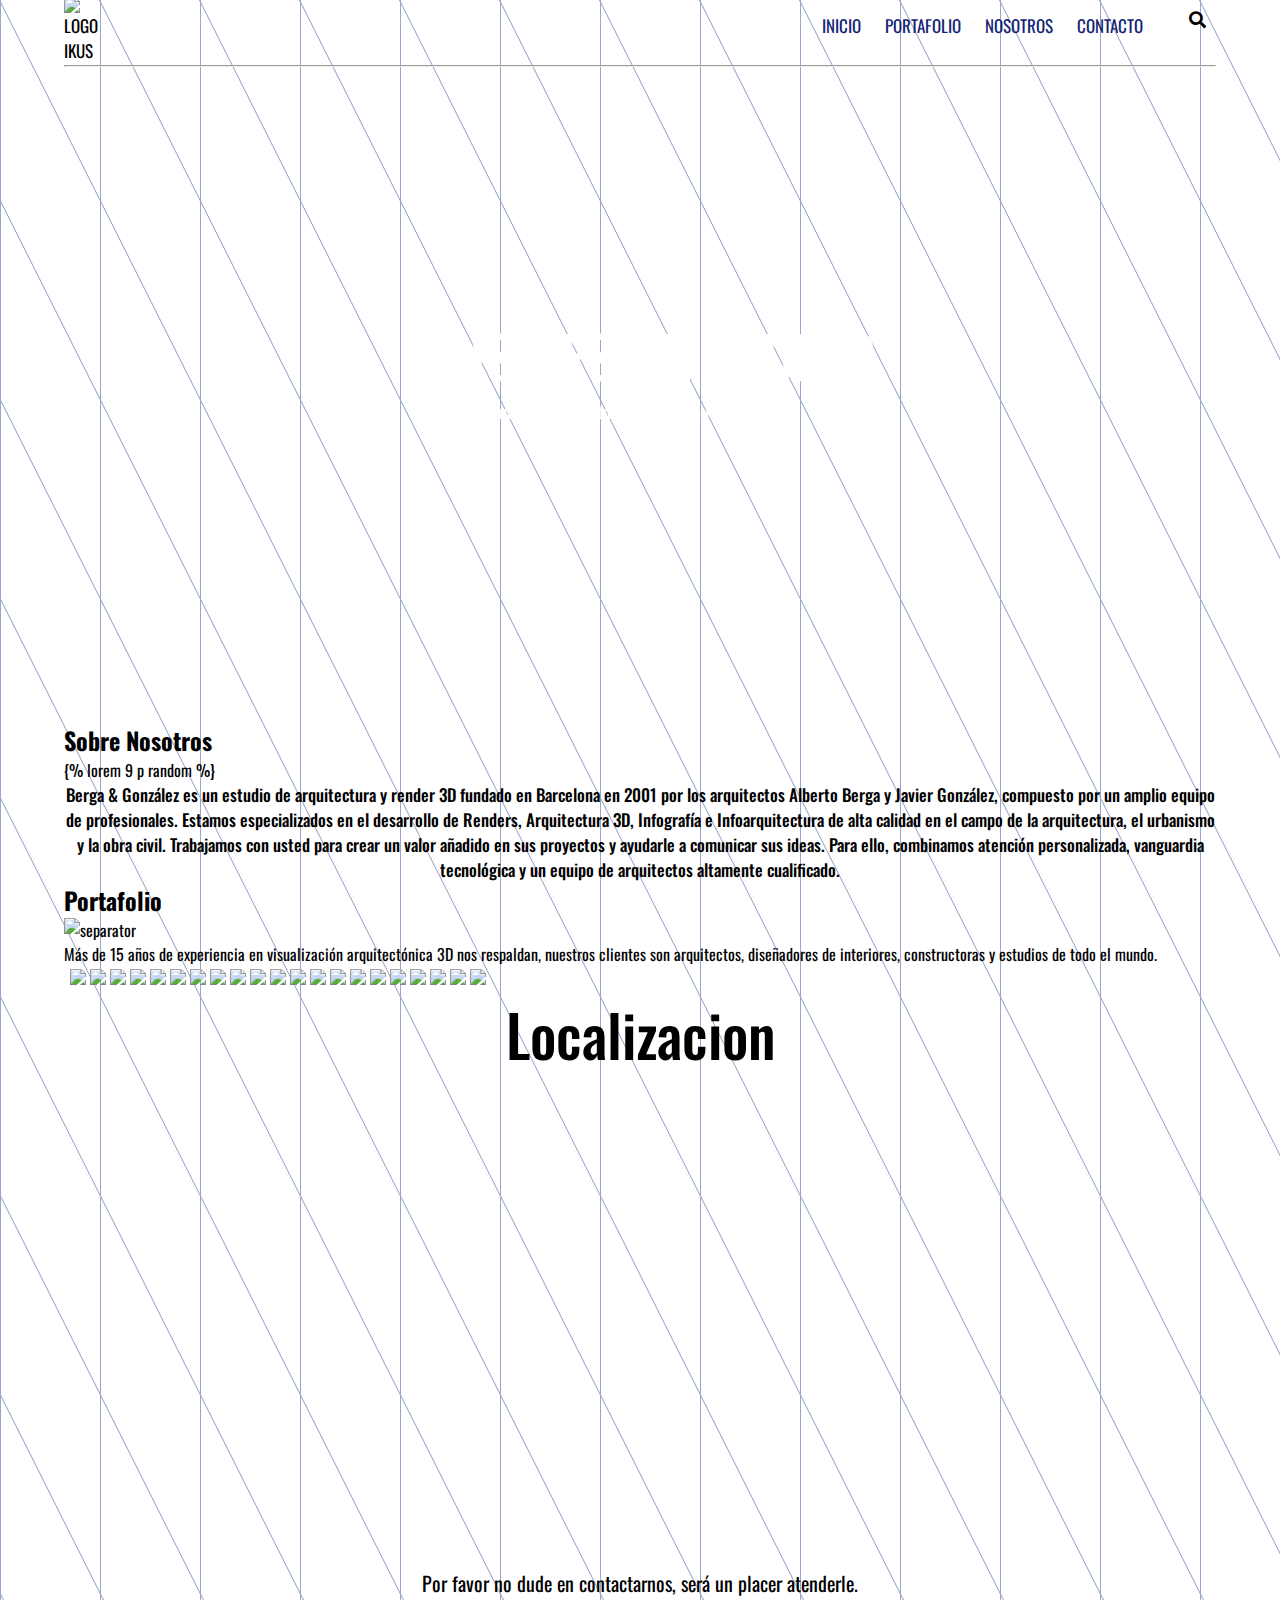
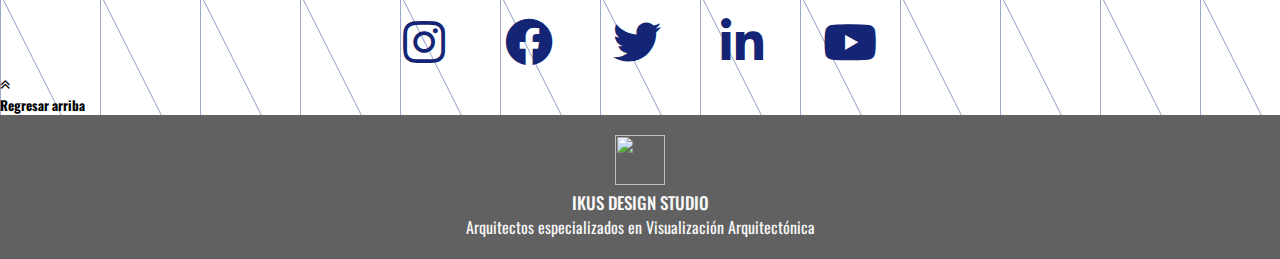
==== index.html @ 8ddf505c "Add files via upload" ====
<!DOCTYPE html>
<!--[if lt IE 7]>      <html class="no-js lt-ie9 lt-ie8 lt-ie7"> <![endif]-->
<!--[if IE 7]>         <html class="no-js lt-ie9 lt-ie8"> <![endif]-->
<!--[if IE 8]>         <html class="no-js lt-ie9"> <![endif]-->
<!--[if gt IE 8]>      <html class="no-js"> <!--<![endif]-->
<html>
    <head>
    <!-- logo pestana-->
        <link rel="shortcut icon" href="img/IKUS.png" />
        <meta charset="utf-8">
        <meta http-equiv="X-UA-Compatible" content="IE=edge">
        <title>IKUS DESIGN STUDIO</title>
        <meta name="description" content="Diseño| Presentación| Ejecución de proyectos arquitectónicos|Arquitectos especializados en Visualización Arquitectónica">
        <meta name="viewport" content="width=device-width, initial-scale=1">
        
        <!--FONT Oswald -->
        <link rel="preconnect" href="https://fonts.gstatic.com">
        <link href="https://fonts.googleapis.com/css2?family=Oswald:wght@200;300;400&display=swap" rel="stylesheet">

        <!-- FONT AWESOME  font https://cdnjs.com/-->
        <link rel="stylesheet" href="https://cdnjs.cloudflare.com/ajax/libs/font-awesome/5.15.1/css/all.min.css"> 
       	<script src="https://maps.googleapis.com/maps/api/js?v=3.exp&sensor=false&language=es" type="text/javascript"></script>
        
        <link rel="stylesheet" href="https://cdnjs.cloudflare.com/ajax/libs/font-awesome/4.7.0/css/font-awesome.min.css">


        <!--CUSTOM CSS-->
        <link rel="stylesheet" href="style.css"> <!--Llamar archivo css-->

        <!--Extra Link-->
        
        <!--Extra Link-->
  </head>

  
     <body>
      <!--Navegador-->

      <div class="container">
        <nav class="nav-main" >
            <img src="img/IKUS.png" alt="LOGO IKUS" class="nav-brand">
            <ul class="nav justify-content-right">


            
            <ul class="nav-menu">
<!--Menu-->
            <li> <a href="*">INICIO</a>     </li>
            <li> <a href="#">PORTAFOLIO</a> </li>
            <li> <a href="#">NOSOTROS</a>   </li>
            <li> <a href="#">CONTACTO</a>   </li>
  
            <!--End Menu-->
            
            <ul>
            <ul class="nav-menu-right">
                <li>
                <a href="#"> 
                <li class="fas fa-search"> </li> <!--Agregar Busqueda-->
                </a>
                </li>
            
            </ul>
           </nav>
           <hr> 
           <!--Para agregar linea-->

    <!--SHOWCASE-->
           <header class= "showcase">
                <h1> IKUS DESIGN STUDIO</h1>
                  <div class="et_pb_slide_content">
                  <h3>Render | Arquitectura 3D | Diseño | Presentación</h3>
          </header>


          <body> 
          
            <h2> Sobre Nosotros </h2>
              <p>{% lorem 9 p random %}</p>
                <h3>Berga & González  es un estudio de arquitectura y render 3D fundado en Barcelona en 2001 por los arquitectos Alberto Berga y Javier González, compuesto por un amplio equipo de profesionales. Estamos especializados en el desarrollo de Renders, Arquitectura 3D, Infografía e Infoarquitectura de alta calidad en el campo de la arquitectura, el urbanismo y la obra civil.
            Trabajamos con usted para crear un valor añadido en sus proyectos y ayudarle a comunicar sus ideas. Para ello, combinamos atención personalizada, vanguardia tecnológica y un equipo de arquitectos altamente cualificado.</h3>

      <!--GALERIA FOTOS-->

        <div class="col-md-5 col-sm-6 textOverlay text-center">
          <h2 data-scroll-reveal="enter right move 10px over 1s after 0.2s">Portafolio</h2>
          <img src="/img/separatorBlack.png" class="img-responsive center-block separator" alt="separator">
            <p data-scroll-reveal="enter right move 10px over 1s after 0.4s">
           Más de 15 años de experiencia en visualización arquitectónica 3D nos respaldan, nuestros clientes son arquitectos, diseñadores de interiores, constructoras y estudios de todo el mundo.
          </p>
       </div>
       </div>
      </div>
      
      <!--GALERIA FOTOS-->



         <!-- Photo Grid -->
          <div class="gallery"> 
        <div class="column">
          <img src="/img/render2.png" style="width:95%">
          <img src="/img/render4.png" style="width:95%">
          <img src="/img/render3.jpg" style="width:95%">
          <img src="/img/render9.png" style="width:95%">
          <img src="/img/render1.jpg" style="width:95%">
          <img src="/img/render6.jpg" style="width:95%">
          <img src="/img/render8.jpg" style="width:95%">
          <img src="/img/render11.jpg" style="width:95%">
          <img src="/img/render13.jpg" style="width:95%">
          <img src="/img/render14.jpg" style="width:95%">
          <img src="/img/render19.jpg" style="width:95%">
          <img src="/img/render20.jpg" style="width:95%">
          <img src="/img/render22.jpg" style="width:95%">
          <img src="/img/render23.jpg" style="width:95%">
          <img src="/img/render24.jpg" style="width:95%">
          <img src="/img/render25.jpg" style="width:95%">
          <img src="/img/render26.jpg" style="width:95%">
          <img src="/img/render27.jpg" style="width:95%">
          <img src="/img/render28.jpg" style="width:95%">
          <img src="/img/render29.jpg" style="width:95%">
          <img src="/img/render30.jpg" style="width:95%">
         </div>
      </div>



      <!-- // END portfolio -->
      
      
    <!--Contact-->
    
    <!--End COntact-->



  <!--Mapa-->
      <div>
      <section class="map">
        <h1>Localizacion </h1>
         <iframe src="https://www.google.com/maps/embed?pb=!1m18!1m12!1m3!1d7568.2750048560065!2d-69.92152332820694!3d18.47742982551595!2m3!1f0!2f0!3f0!3m2!1i1024!2i768!4f13.1!3m3!1m2!1s0x8eaf89cf17e1064b%3A0x4f09505d4f0f03bd!2sCentro%20Olimpico%2C%20Santo%20Domingo!5e0!3m2!1sen!2sdo!4v1607576284832!5m2!1sen!2sdo" width="1260" height="470" frameborder="0" style="border:0;" allowfullscreen="" aria-hidden="false" tabindex="0"></iframe>
      </div>
  <!--END MAPA-->


 
  <!-- Follow -->
   <section class="social">
        <p> Por favor no dude en contactarnos, será un placer atenderle.</p>
       <div class="links">
        
         <a href="https://instragram.com"> <i class="fab fa-instagram"></i> </a>
         <a href="https://facebook.com"> <i class="fab fa-facebook-f"></i> </a>
         <a href="https://twitter.com"> <i class="fab fa-twitter"></i> </a>
         <a href="https://linkdin.com"> <i class="fab fa-linkedin"></i> </a>
         <a href="https://youtube.com"> <i class="fab fa-youtube"></i> </a>   
       </div>
     </section>
    </div>

  <!-- Footer Links -->
<!--Contact-->


<!--Contact end-->
<div class="UP"  >
	<div class="backToTop">
    <i class="fa fa-angle-double-up"></i><br>
    <h5>Regresar arriba</h5>
</div>
</div>



  <!-- Footer -->
    <div>
      <footer class="footer">
        <img src="img/IKUS.png" width="50"
        height="50">

    <h3>IKUS DESIGN STUDIO</h3>
    <p>Arquitectos especializados en Visualización Arquitectónica</p>
     </footer>
    </div>
<!--footer end-->

 </body>   
</html>
---- style.css ----
*
{
    box-sizing: border-box;
    margin: 0;
    padding: 0cm;
}

  body {
    background: #e282b7; 
    color: #000000; /*COLOR SHOWCASE */
    background-color: #af15e7;

    /* BACKGROUND CUSTOM */
    background-color: #38393a;
    background-color: #242222;
    background-color: #000000;
    background-color: #000000;
    background-color: #f0f0f0;
    background-color: #cdccce;
    background-color: #000000;
    background-color: #faf7ff;
    background-color: #000000;
    background-color: #30328d;
    background-color: #ffffff;
    background-color: #000000;
    background-color: #200f69;
    background-color: #a7a7a7;
    background-color: #ffffff;
    background-image: url("data:image/svg+xml,%3Csvg xmlns='http://www.w3.org/2000/svg' width='100' height='199' viewBox='0 0 100 199'%3E%3Cg fill='%2302217e' fill-opacity='0.4'%3E%3Cpath d='M0 199V0h1v1.99L100 199h-1.12L1 4.22V199H0zM100 2h-.12l-1-2H100v2z'%3E%3C/path%3E%3C/g%3E%3C/svg%3E");

    /* END BACKGROUND CUSTOM*/

    font-size: 16px;
    font-family: 'Oswald', sans-serif;
 }



h1{
    font-weight: 500;
    text-align: center;
    padding: 1px;
    font-size: 58px;

  }


h3{
  font-weight: 500;
  text-align:center;
  padding:-10px;
  text-decoration-color:hsl(70, 100%, 40%);  
  font-size: 17px;
} 


a {
    color: #132574 ; /*Color NAVEGACION */
    text-decoration:none;
  }

ul {  
    list-style: none;
  }

.container {  /* Agregar margenes*/
    width: 90%;
    margin: auto;

  }

/* Navigation */
.nav-main {
    font-size: 17px;
    display: flex;
    justify-content: space-between;
    align-items: center;
    height: 60px;
    padding: 30px 0;
  }
  
.nav-brand {
    width: 40px;
  }
  
  /* Navbar Left */
.nav-main ul {
    display: flex;
    list-style:none;
    overflow: hidden;
  }
  
.nav-main ul li {
    float: left;
    padding: 10px;
  }
  
.nav-main ul li a {
  display:block;
  padding:20px;  
  
  padding: 2px;
  }
  
  .nav-main ul li a:hover {
    border-bottom: 2px solid rgb(0, 0, 0);
  }
  
  .nav-main ul.nav-menu {
    flex: 2;
    margin-block-end: 10px;
  }
  
  hr {
    margin: 5px 0;
  }
  
  /* Responsive Button */
  .menu-btn {
    cursor: pointer;
    position: absolute;
    top: 15px;
    right: 30px;
    z-index: 2;
    display: none;
  }

  /*SHOWCASE */
  .showcase {
    width: 100%;
    height: 600px;
    background: url('.//img/fondo1.jpg') no-repeat center center/cover;
    display:flex;
    flex-direction:column;
    align-items: center ;
    justify-content: center;
    padding-bottom: 10px;
    margin-bottom: 50px;
    color:rgb(255, 255, 255) ;
  }

  
  .gallery {
    padding-right: 0px;
    padding-left: 70px; 
    }

    .map {
    display:flex;
    flex-direction:column;
    padding-bottom: 10px;
    margin-bottom: 10px;
    align-items: center ;
  }

 .social {
  margin: 5px;
  }

  .social p {
  text-align: center;
  font-size: 20px;
  margin-bottom: 20px;
  }

  .links {
  display: flex;
  align-items: center;
  justify-content: center;
  }

  .links a {
  margin: 0 30px;
  }

  .links a i {
  font-size: 3rem;
  }

/* Links */

  .footer-links {
  background: #000000;
  color: #616161;
  font-size: 12px;
  padding: 35px 0;
  } 

  .footer-container {
  display: grid;
  grid-template-columns: repeat(4, 1fr);
  gap: 10px;
  align-items: flex-start;
  justify-content: center;
  }

  .footer-container ul {
  margin: 0 auto;
  }

  .footer-links li {
  line-height: 2.8;
  }

  .footer {
  background: #616161;
  color: #f7f7f7;
  font-size: 12px;
  padding: 20px 0;
  text-align: center;
  font-size: 1rem;  
  }

/* Mobil */
@media (max-width: 700px) {
  .menu-btn {
    display: block;
  }

  .menu-btn:hover {
    opacity: 0.5;
  }

  .nav-main ul.nav-menu {
    display: block;
    position: absolute;
    top: 0;
    left: 0;
    background: #2f3640;
    width: 50%;
    height: 100%;
    border-right: #ccc 1px solid;
    opacity: 0.9;
    padding: 30px;
    transform: translateX(-500px);
    transition: transform 0.5s ease-in-out;
  }

  .nav-main ul.nav-menu li {
    padding: 20px;
    border-bottom: #ccc solid 1px;
    font-size: 14px;
  }
  .nav-main ul.nav-menu li:last-child {
    border-bottom: 0;
  }

  .nav-main ul.nav-menu.show {
    transform: translateX(-20px);
  }

  .nav-main ul.nav-menu-right {
    margin-right: 50px;
  }

  .news-cards {
    grid-template-columns: repeat(2, 1fr);
  }

 
  .footer-links .footer-container {
    grid-template-columns: repeat(2, 1fr);
  }

.footer-links .footer-container {
  grid-template-columns: 1fr;
}

.footer-links .footer-container ul {
  text-align: center;
}
}
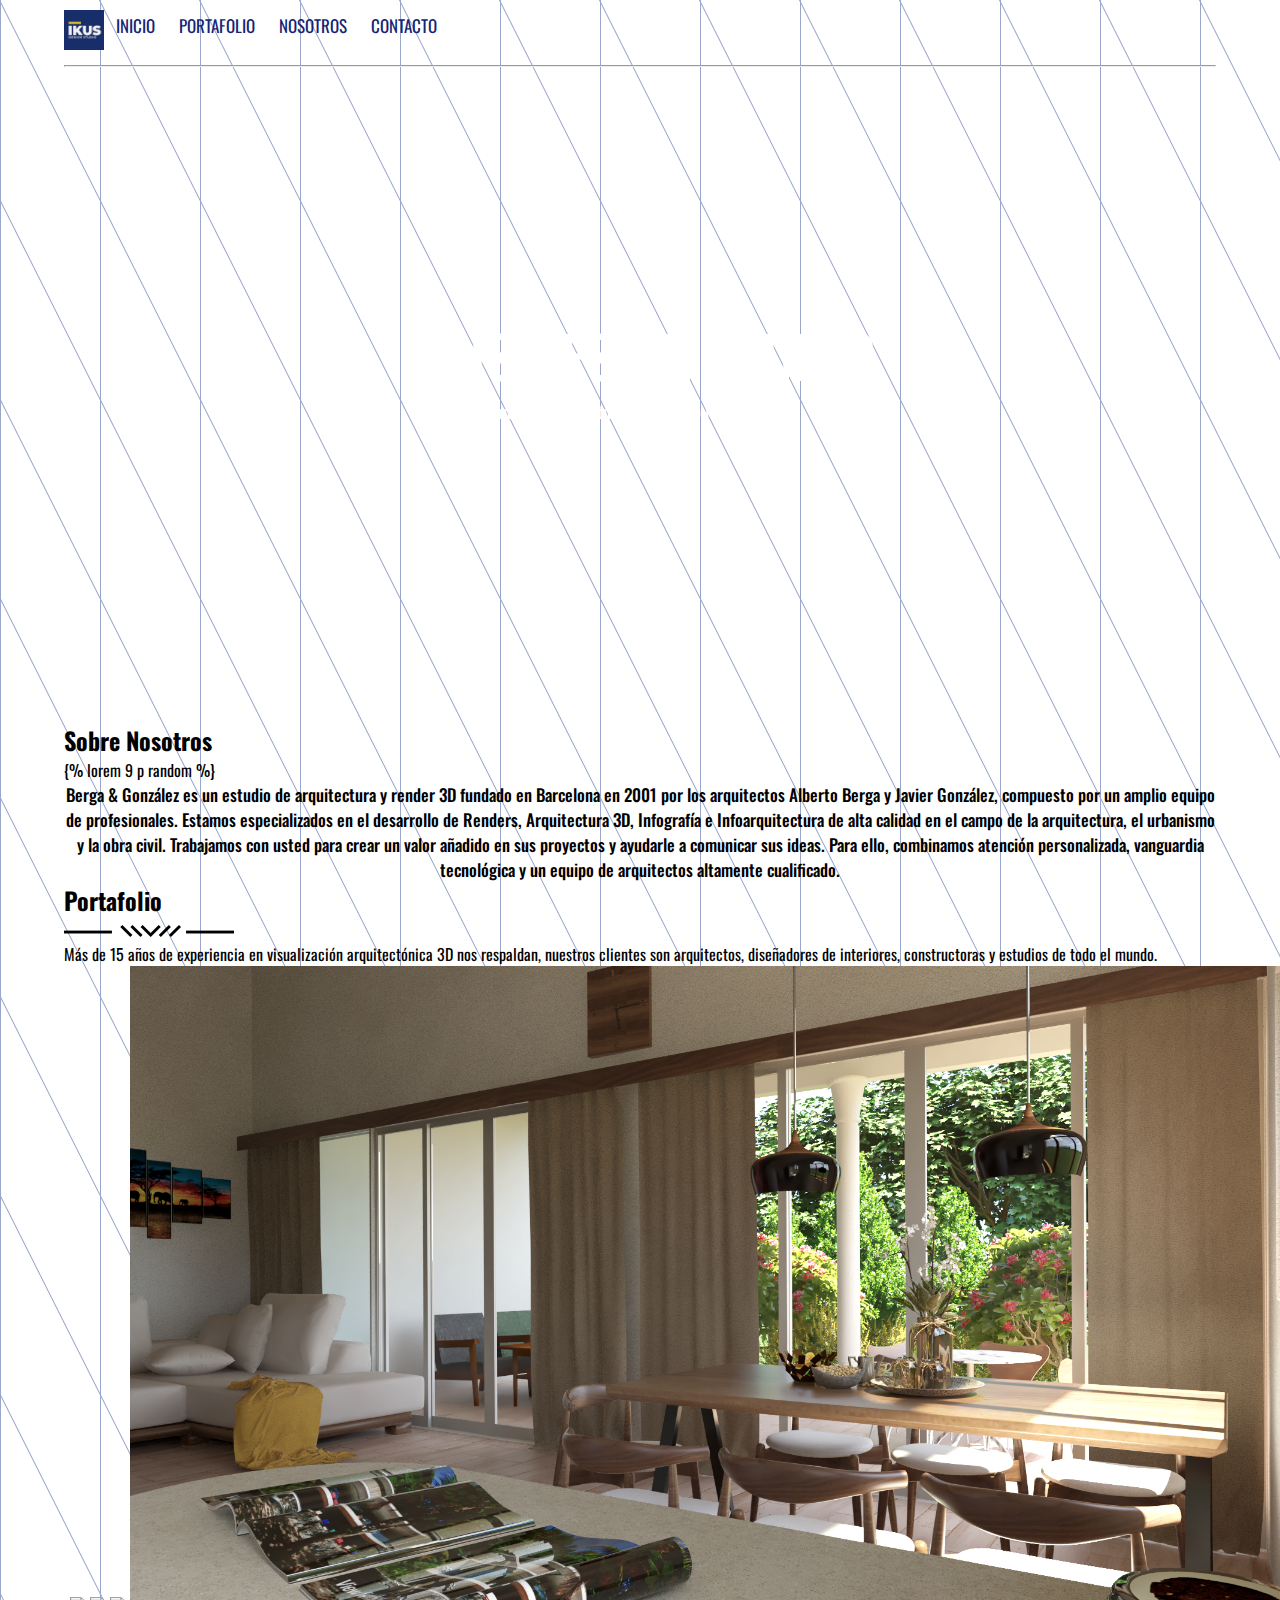
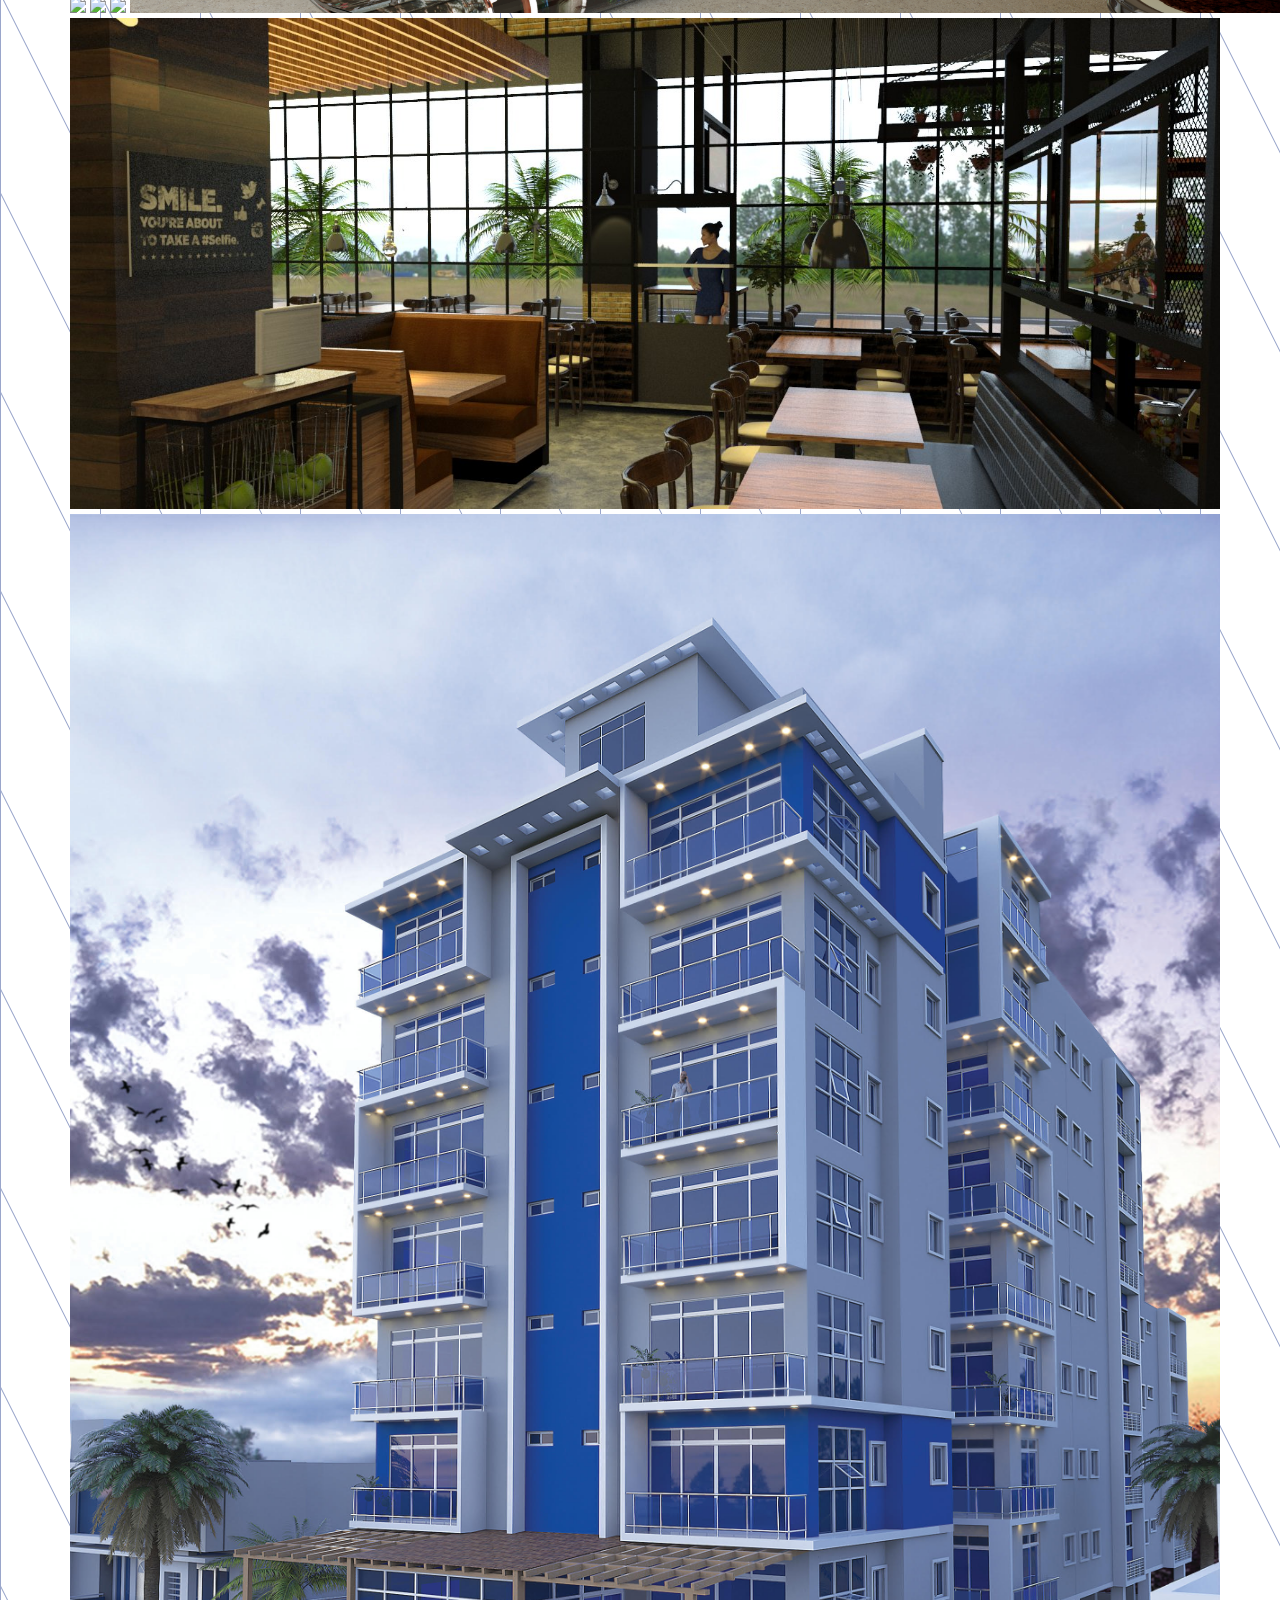
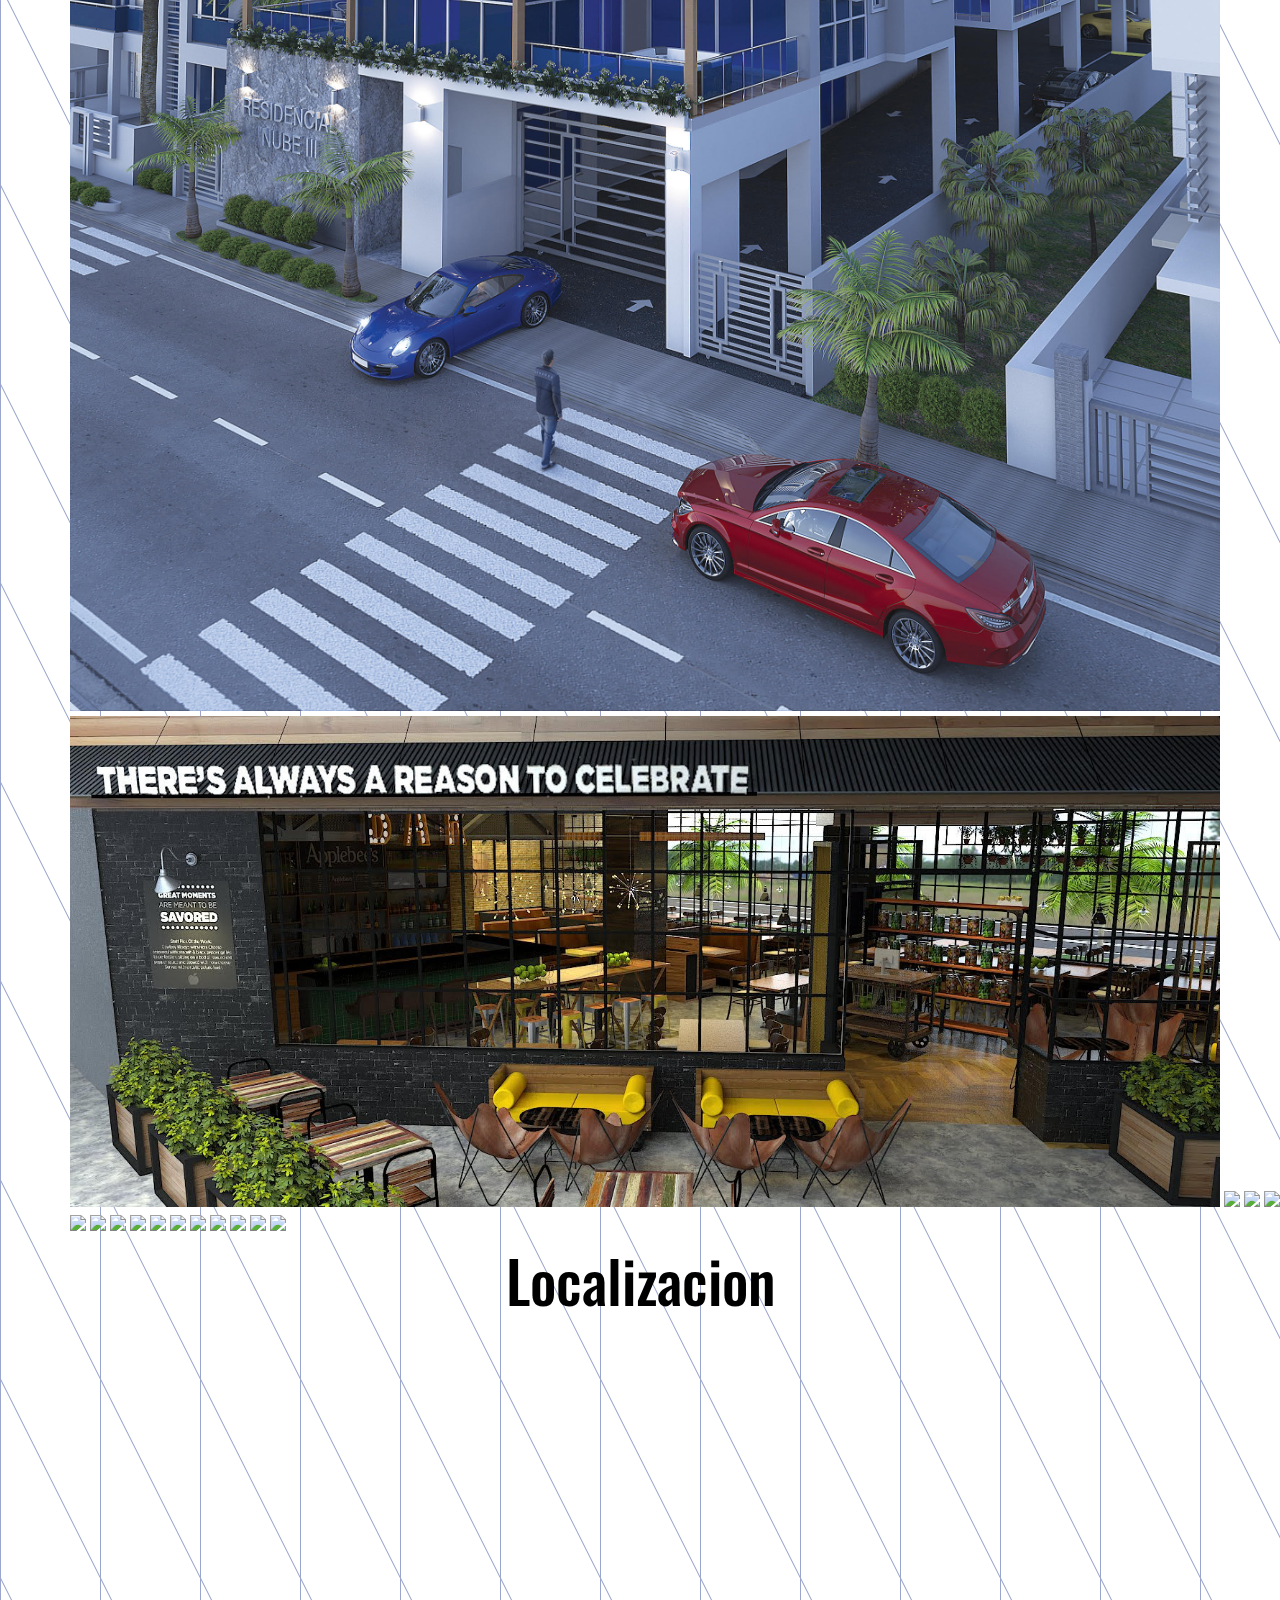
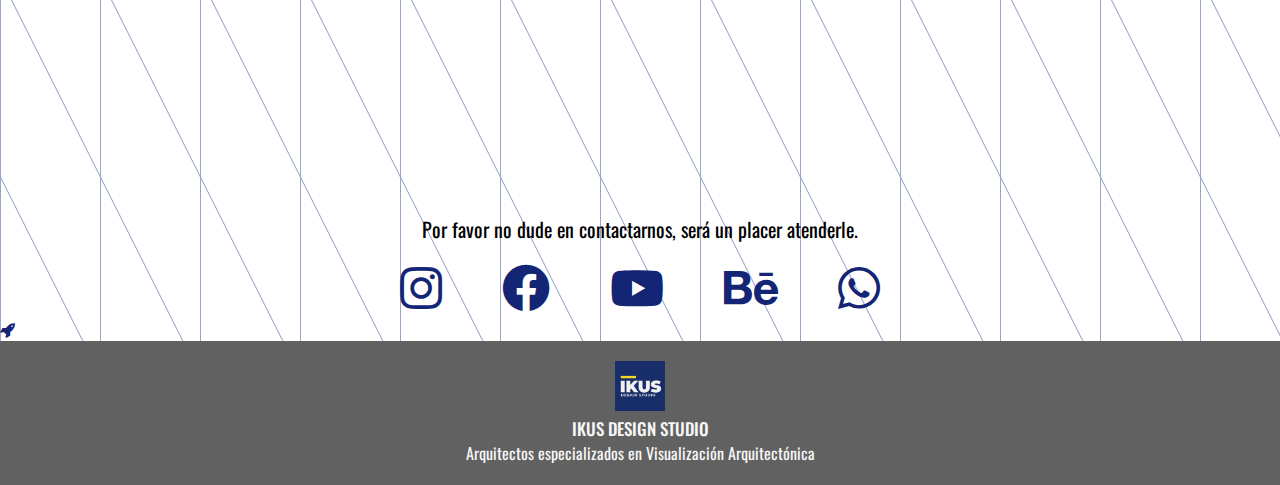
==== commit b65ec0c7: "Update index.html" ====
--- a/index.html
+++ b/index.html
@@ -26,20 +26,15 @@
 
         <!--CUSTOM CSS-->
         <link rel="stylesheet" href="style.css"> <!--Llamar archivo css-->
-
-        <!--Extra Link-->
-        
-        <!--Extra Link-->
   </head>
-
-  
-     <body>
+  <body id="page-top">
       <!--Navegador-->
-
+  <nav class="navbar navbar-expand-lg navbar-dark fixed-top" id="mainNav">
       <div class="container">
         <nav class="nav-main" >
+
+
             <img src="img/IKUS.png" alt="LOGO IKUS" class="nav-brand">
-            <ul class="nav justify-content-right">
 
 
             
@@ -49,19 +44,16 @@
             <li> <a href="#">PORTAFOLIO</a> </li>
             <li> <a href="#">NOSOTROS</a>   </li>
             <li> <a href="#">CONTACTO</a>   </li>
+              <!--End Menu-->
+             </ul>
   
-            <!--End Menu-->
-            
-            <ul>
             <ul class="nav-menu-right">
-                <li>
-                <a href="#"> 
-                <li class="fas fa-search"> </li> <!--Agregar Busqueda-->
-                </a>
-                </li>
+                
             
             </ul>
            </nav>
+
+           
            <hr> 
            <!--Para agregar linea-->
 
@@ -126,6 +118,8 @@
 
 
       <!-- // END portfolio -->
+
+      <!-- // END portfolio -->
       
       
     <!--Contact-->
@@ -149,28 +143,48 @@
         <p> Por favor no dude en contactarnos, será un placer atenderle.</p>
        <div class="links">
         
-         <a href="https://instragram.com"> <i class="fab fa-instagram"></i> </a>
-         <a href="https://facebook.com"> <i class="fab fa-facebook-f"></i> </a>
-         <a href="https://twitter.com"> <i class="fab fa-twitter"></i> </a>
-         <a href="https://linkdin.com"> <i class="fab fa-linkedin"></i> </a>
+         <a href="https://www.instagram.com/ikusdesigns/?igshid=17i379uht4bgh"> <i class="fab fa-instagram"></i> </a>
+         <a href="https://www.facebook.com/ikusdesigns/"> <i class="fab fa-facebook-f"></i> </a>
          <a href="https://youtube.com"> <i class="fab fa-youtube"></i> </a>   
-       </div>
+         <a href="https://www.behance.net/ikusdesigns"> <i class="fab fa-behance"></i> </a>
+         <a href="https://api.whatsapp.com/send?phone=8497542333"> <i class="fab fa-whatsapp"></i> </a>
+
      </section>
     </div>
 
   <!-- Footer Links -->
 <!--Contact-->
 
-
 <!--Contact end-->
-<div class="UP"  >
-	<div class="backToTop">
-    <i class="fa fa-angle-double-up"></i><br>
-    <h5>Regresar arriba</h5>
-</div>
-</div>
-
-
+
+
+<!-- script para que funcione al 100% el botón ir arriba -->
+  <script>
+    //invocamos al objeto (window) y a su método (scroll), solo se ejecutara si el usuario hace scroll en la página
+      $(window).scroll(function(){
+        if($(this).scrollTop() > 300){ //condición a cumplirse cuando el usuario aya bajado 301px a más.
+        $("#js_up").slideDown(300); //se muestra el botón en 300 mili segundos
+          }else{ // si no
+          $("#js_up").slideUp(300); //se oculta el botón en 300 mili segundos
+     }
+});
+
+//creamos una función accediendo a la etiqueta i en su evento click
+$("#js_up i").on('click', function (e) { 
+  e.preventDefault(); //evita que se ejecute el tag ancla (<a href="#">valor</a>).
+  $("body,html").animate({ // aplicamos la función animate a los tags body y html
+    scrollTop: 0 //al colocar el valor 0 a scrollTop me volverá a la parte inicial de la página
+  },700); //el valor 700 indica que lo ara en 700 mili segundos
+  return false; //rompe el bucle
+});
+</script>
+
+<!--Boton Arriba-->
+
+<a href="#" id="js_up" class="boton-subir">
+  <!-- link del icono http://fontawesome.io/icon/rocket/ -->
+  <i class="fa fa-rocket" aria-hidden="true"></i>
+</a>
 
   <!-- Footer -->
     <div>
@@ -183,6 +197,9 @@
      </footer>
     </div>
 <!--footer end-->
-
+<!-- librerías js -->
+
+<!-- jQuery-->
+<script src="https://ajax.googleapis.com/ajax/libs/jquery/1.12.4/jquery.min.js"></script>
  </body>   
-</html>+</html>
